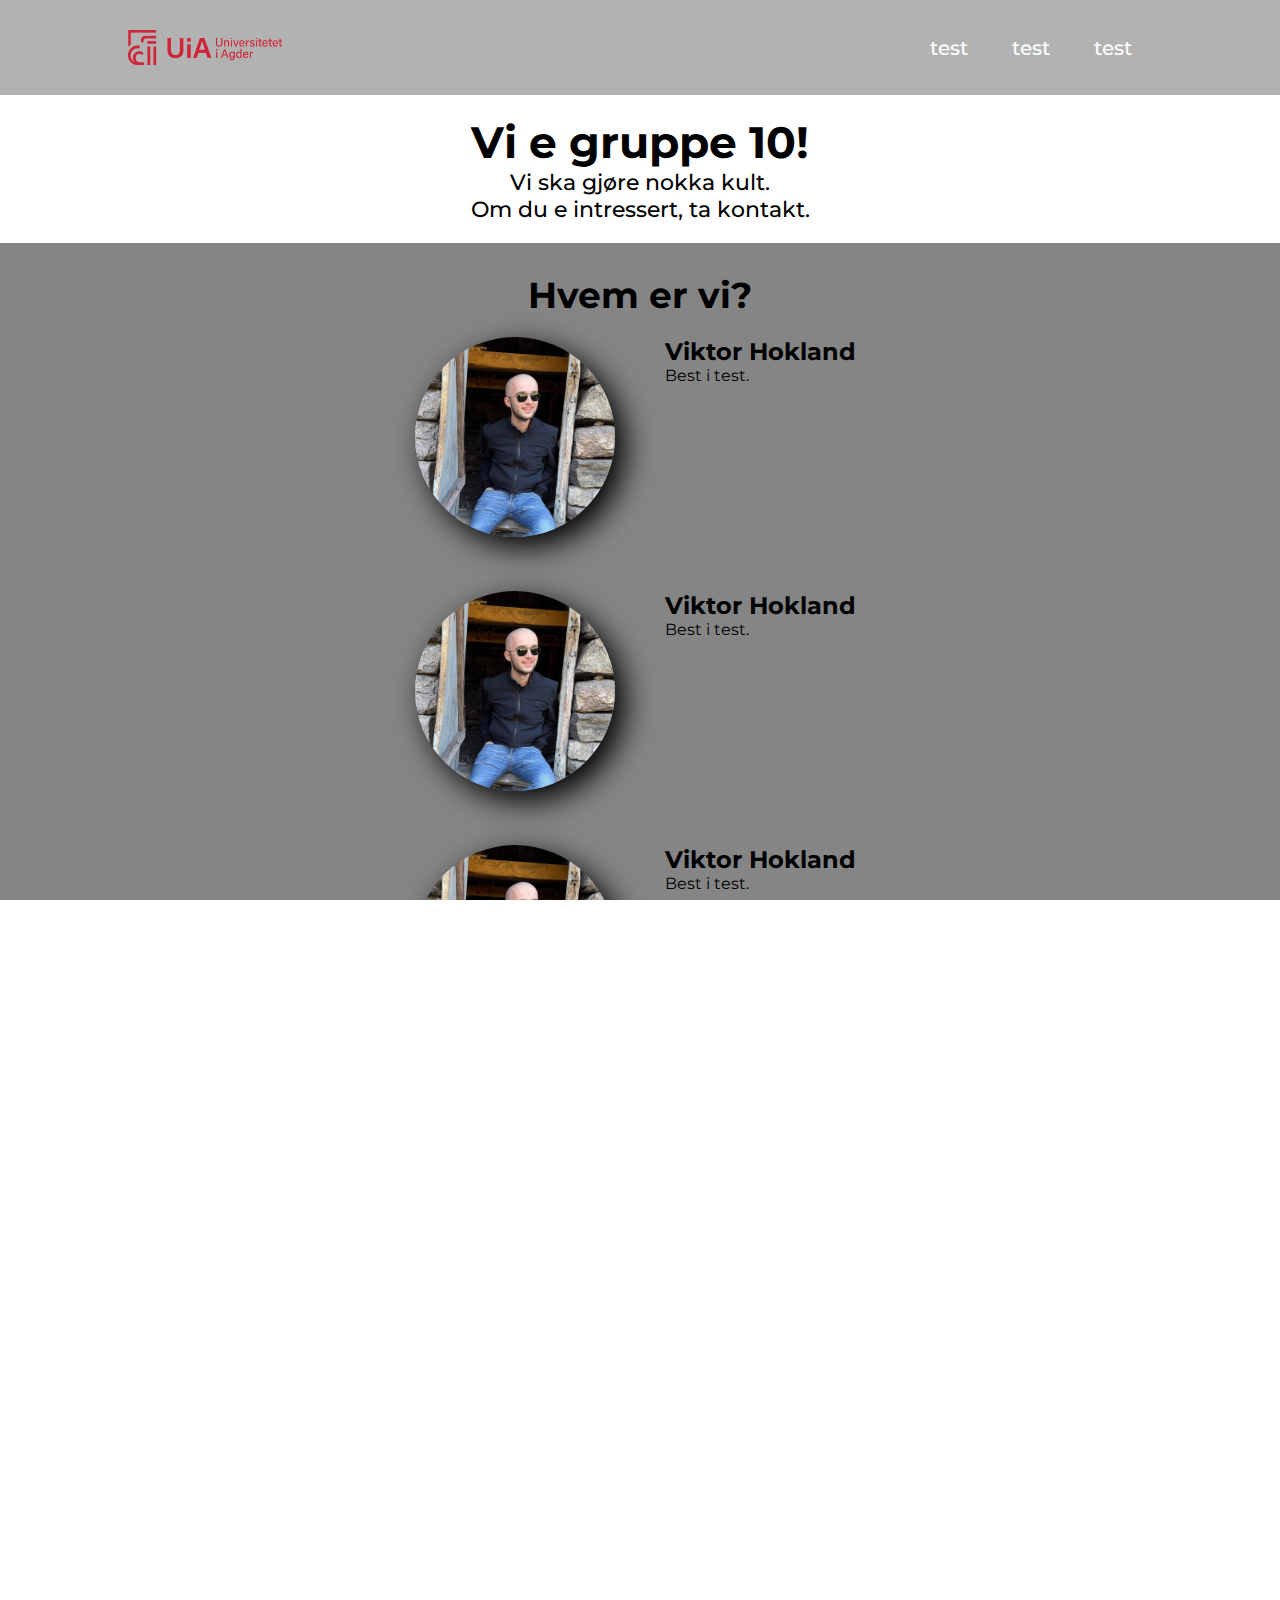
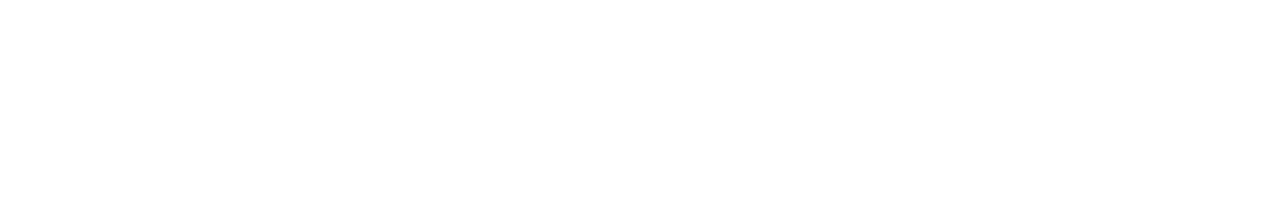
==== about.html @ 32db6ae4 "Commiting changes" ====
<!DOCTYPE html>
<html lang="en">
<head>
    <meta charset="UTF-8">
    <meta http-equiv="X-UA-Compatible" content="IE=edge">
    <meta name="viewport" content="width=device-width, initial-scale=1.0">
    <link rel="stylesheet" href="styles.css">
    <title>Om oss</title>
</head>

<body>
    
    <header>
        <img class="logo" src="images/uia.png" alt="logo">
        <nav>
            <ul class="nav_links">
                <li><a href="#">test</a></li>
                <li><a href="#">test</a></li>
                <li><a href="#">test</a></li>
            </ul>
        </nav>
    </header>

    <section id="content">
        <h1>Vi e gruppe 10!</h2>
        <p>Vi ska gjøre nokka kult.</p>
        <p>Om du e intressert, ta kontakt.</p>
    </section>

    <section id="about_us">
        <div class="about_us_container">
            <div class="about_us_section_title">
                <h2>Hvem er vi?</h2>
            </div>

            <div class="about_us_grid">
                <div class="about_us_content">
                    <img class="about_us_images" src="images/viktor.png" alt="Viktor Hokland"></img>
                </div>
                <div class="text">
                    <h2>Viktor Hokland</h2>
                    <p>Best i test.</p>
                </div>
                    
                <div class="about_us_content">
                    <img class="about_us_images" src="images/viktor.png" alt="Viktor Hokland"></img>
                </div>
                    <div class="text">
                        <h2>Viktor Hokland</h2>
                        <p>Best i test.</p>
                    </div>

                <div class="about_us_grid">
                    <div class="about_us_content">
                        <img class="about_us_images" src="images/viktor.png" alt="Viktor Hokland"></img>
                    </div>
                    <div class="text">
                        <h2>Viktor Hokland</h2>
                        <p>Best i test.</p>
                    </div>

                <div class="about_us_grid">
                    <div class="about_us_content">
                        <img class="about_us_images" src="images/viktor.png" alt="Viktor Hokland"></img>
                    </div>
                    <div class="text">
                        <h2>Viktor Hokland</h2>
                        <p>Best i test.</p>
                    </div>
                    
                <div class="about_us_grid">
                    <div class="about_us_content">
                        <img class="about_us_images" src="images/viktor.png" alt="Viktor Hokland"></img>
                    </div>
                    <div class="text">
                        <h2>Viktor Hokland</h2>
                        <p>Best i test.</p>
                    </div>

                <div class="about_us_grid">
                    <div class="about_us_content">
                        <img class="about_us_images" src="images/viktor.png" alt="Viktor Hokland"></img>
                    </div>
                    <div class="text">
                        <h2>Viktor Hokland</h2>
                        <p>Best i test.</p>
                    </div>

            </div>

            </div>
        </div>
    </section>

</body>
</html>
---- styles.css ----
/* Import */
@import url('https://fonts.googleapis.com/css2?family=Montserrat:wght@500&display=swap');


/* General */
body , html
    {
        height: 100%;
        width: auto;
        overflow: hidden;
        background-color: rgb(255, 255, 255);
    }

*
    {
        box-sizing: border-box;
        margin: 0px;
        padding: 0px;
        font-family: "Montserrat", sans-serif;
    }


/* Navigation Bar */
header
    {
        display: flex;
        justify-content: flex-end;
        align-items: center;
        padding: 30px 10%;
        background-color: rgba(0, 0, 0, 0.3);
    }

.logo
    {
        cursor: pointer;
        margin-right: auto;
        height: 35px;
        width: auto;
    }

li, a, button
    {
        font-weight: 500;
        font-size: 20px;
        color: #ffffff;
        text-decoration: none;
        list-style: none;
    }

.nav_links li
    {
        display: inline-block;
        padding: 0px 20px;
    }

.nav_links li a
    {
        transition: all 0.3s ease 0s;
    }

.nav_links li a:hover
    {
        color: rgb(255, 0, 0);
    }


/* Content */
#content
    {
        text-align: center;
        position: relative;
        padding: 20px;
        font-weight: 500;
        font-size: 22px;
        color: black;
    }

#about_us
    {
        display: flex;
        flex-wrap: wrap;
        flex-direction: row;
        justify-content: center;
        padding: 10px;
        background-color: rgb(133, 133, 133);
        
    }

.about_us_section_title
    {
        text-align: center;
        font-size: 1.5rem;
        color: black;
        padding: 20px;
    }

.about_us_grid
    {
        display: grid;
        grid-template-columns: repeat(2, 200px);
        grid-auto-rows: minmax(150px, auto);
        grid-gap: 50px;
    }

.about_us_content
    {
        justify-content: center;
    }

.about_us_name
    {
        display: flex;
        justify-content: center;
        font-size: 1.3rem;
        font-weight: bolder;
        color: black;
        padding: 20px;
    }

.about_us_text
    {
        display: flex;
        justify-content: center;
        width: 300px;
        text-align: center;
        width: auto;
    }

.about_us_images
    {
        cursor: pointer;
        height: auto;
        width: 200px;
        border-radius: 50%;
        box-shadow: rgb(0, 0, 0) 10px 10px 30px;
    }
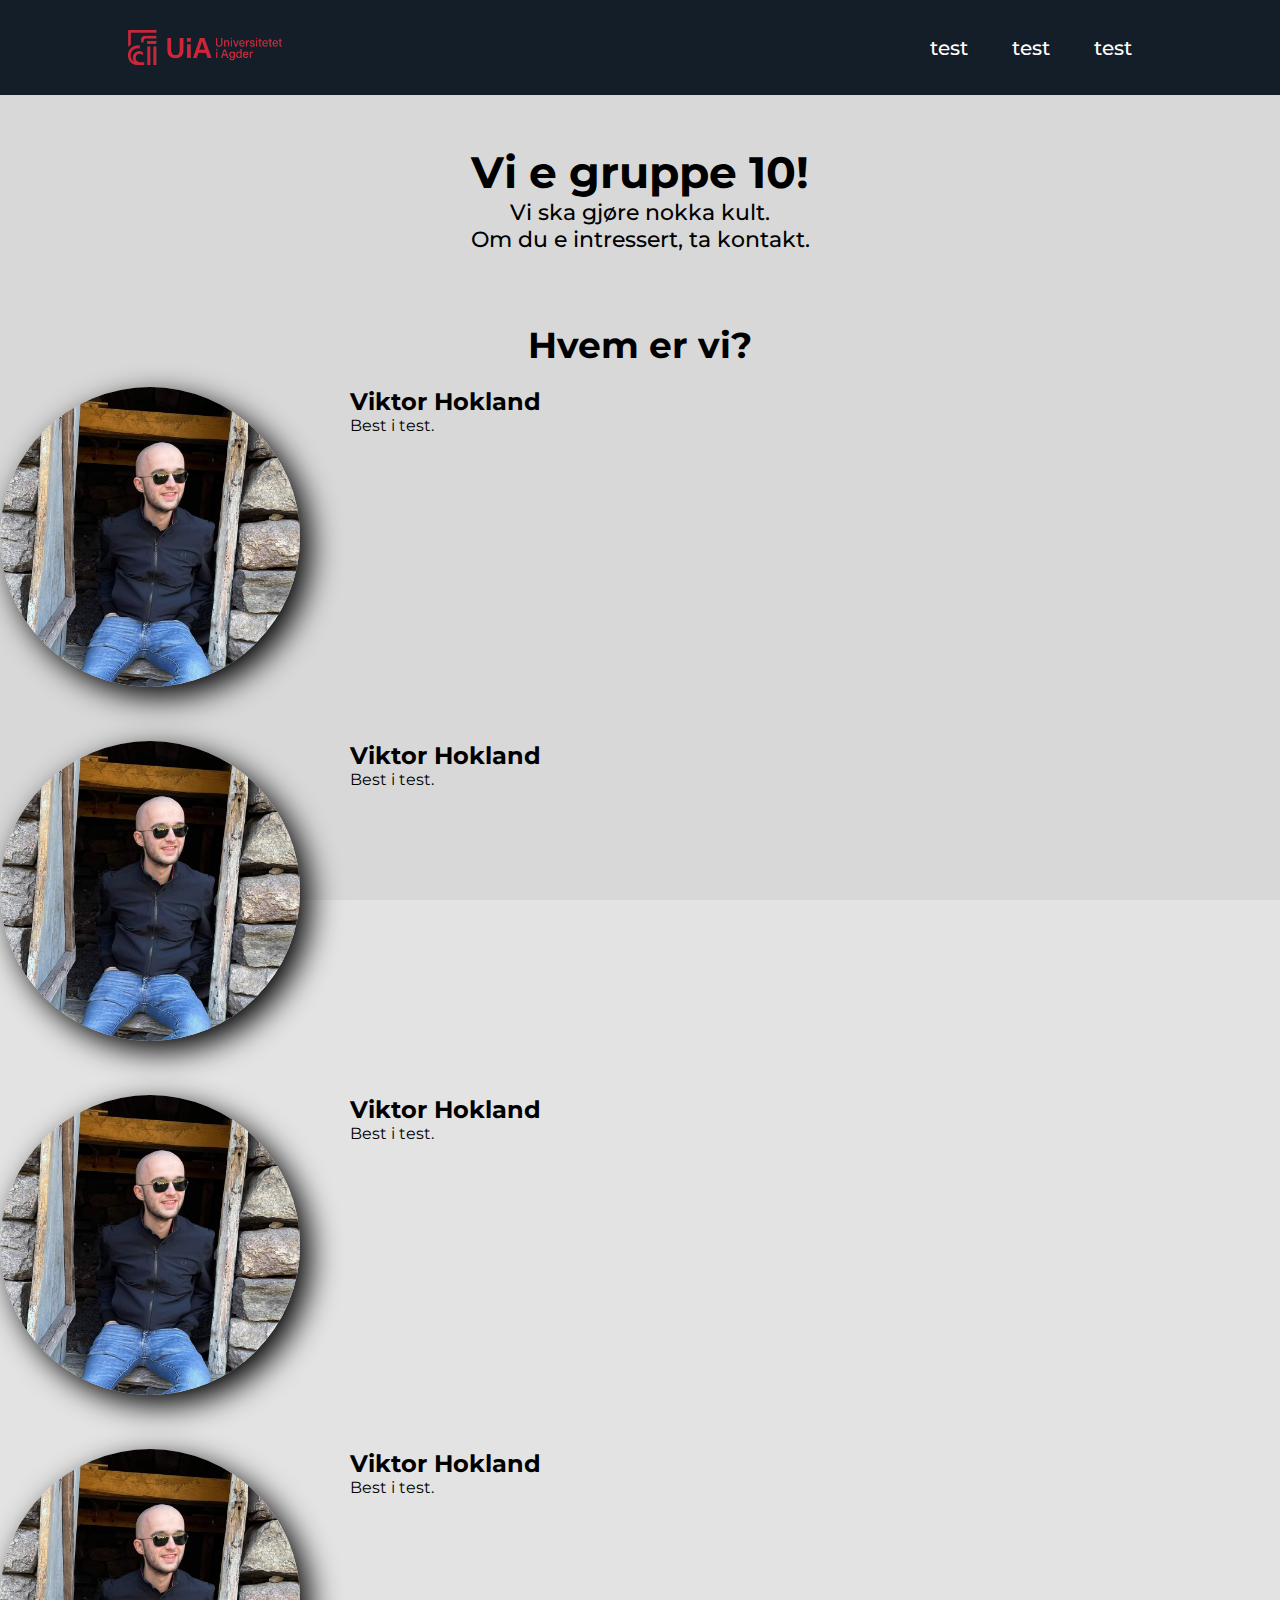
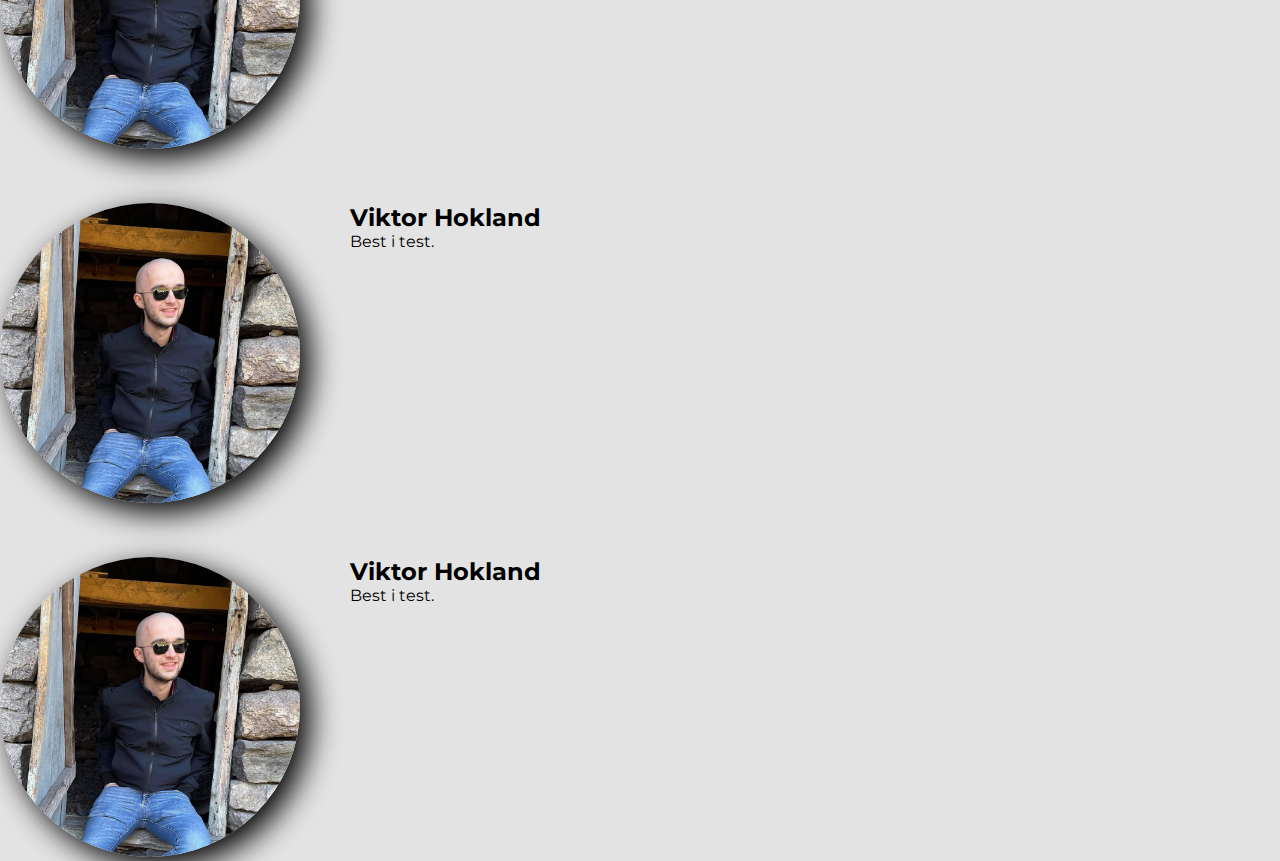
==== commit 303100a3: "Added icons for contact-info and portrait picture" ====
--- a/about.html
+++ b/about.html
@@ -5,6 +5,7 @@
     <meta http-equiv="X-UA-Compatible" content="IE=edge">
     <meta name="viewport" content="width=device-width, initial-scale=1.0">
     <link rel="stylesheet" href="styles.css">
+    <link rel="stylesheet" href="https://cdnjs.cloudflare.com/ajax/libs/font-awesome/4.7.0/css/font-awesome.min.css">
     <title>Om oss</title>
 </head>
 
@@ -35,8 +36,7 @@
 
             <div class="about_us_grid">
                 <div class="about_us_content">
-                    <img class="about_us_images" src="images/viktor.png" alt="Viktor Hokland"></img>
-                </div>
+                    <img class="about_us_images" src="images/viktor.png" alt="Viktor Hokland"></img>                    </div>
                 <div class="text">
                     <h2>Viktor Hokland</h2>
                     <p>Best i test.</p>
--- a/styles.css
+++ b/styles.css
@@ -7,9 +7,14 @@
     {
         height: 100%;
         width: auto;
-        overflow: hidden;
-        background-color: rgb(255, 255, 255);
+        background-color: #e3e3e3;
+        scroll-behavior: smooth;
     }
+
+body
+{
+    overflow: scroll;
+}
 
 *
     {
@@ -27,7 +32,7 @@
         justify-content: flex-end;
         align-items: center;
         padding: 30px 10%;
-        background-color: rgba(0, 0, 0, 0.3);
+        background-color: #131e28;
     }
 
 .logo
@@ -69,21 +74,22 @@
     {
         text-align: center;
         position: relative;
-        padding: 20px;
         font-weight: 500;
         font-size: 22px;
         color: black;
+        padding-right: 100px;
+        padding-left: 100px;
+        padding-top: 50px;
+        padding-bottom: 50px;
     }
 
-#about_us
+#about_us_section
     {
         display: flex;
         flex-wrap: wrap;
         flex-direction: row;
         justify-content: center;
         padding: 10px;
-        background-color: rgb(133, 133, 133);
-        
     }
 
 .about_us_section_title
@@ -97,40 +103,75 @@
 .about_us_grid
     {
         display: grid;
-        grid-template-columns: repeat(2, 200px);
+        grid-template-columns: repeat(2, 300px);
         grid-auto-rows: minmax(150px, auto);
         grid-gap: 50px;
     }
 
-.about_us_content
-    {
-        justify-content: center;
-    }
-
-.about_us_name
-    {
-        display: flex;
-        justify-content: center;
-        font-size: 1.3rem;
-        font-weight: bolder;
-        color: black;
-        padding: 20px;
-    }
-
-.about_us_text
-    {
-        display: flex;
-        justify-content: center;
-        width: 300px;
-        text-align: center;
-        width: auto;
-    }
-
 .about_us_images
     {
+        position: relative;
         cursor: pointer;
         height: auto;
-        width: 200px;
+        width: 300px;
         border-radius: 50%;
         box-shadow: rgb(0, 0, 0) 10px 10px 30px;
+    }
+    body {
+        background-color: #d8d8d8;
+    }
+    h1 {
+      text-align: center;
+    }
+    .contact-info ul {
+        position: relative;
+        transform: translate(-50%, -50%);
+        left: 75%;
+        top: 35px;
+        padding: 0;
+        margin: 0;
+        display: flex;
+    }
+    .contact-info ul li {
+        list-style: none;
+        margin: 0 10px;
+    }
+    .contact-info ul li .fa {
+        color: #000000;
+        font-size: 25px;
+        line-height: 50px;
+        transition: .5s;
+    }
+    .contact-info ul li .fa:hover {
+        color: #ffffff;
+    }
+    .contact-info ul li a {
+        position: relative;
+        display: block;
+        width: 50px;
+        height: 50px;
+        border-radius: 50%;
+        background-color: white;
+        text-align: center;
+        transition: 0.5s;
+        transform: translate(0,0px);
+        box-shadow: 0px 7px 5px rgba(0, 0, 0, 0.5);
+    }
+    .contact-info ul li a:hover {
+        transform: rotate(0deg) skew(0deg) translate(0, -10px);
+    }
+    .contact-info ul li:nth-child(1) a:hover {
+        background-color: #3b5999;
+    }
+    .contact-info ul li:nth-child(2) a:hover {
+        background-color: #30363d;
+    }
+    .contact-info ul li:nth-child(3) a:hover {
+        background-color: #e4405f;
+    }
+    .contact-info ul li:nth-child(4) a:hover {
+        background-color: #cd201f;
+    }
+    .contact-info ul li:nth-child(5) a:hover {
+        background-color: #0077B5;
     }